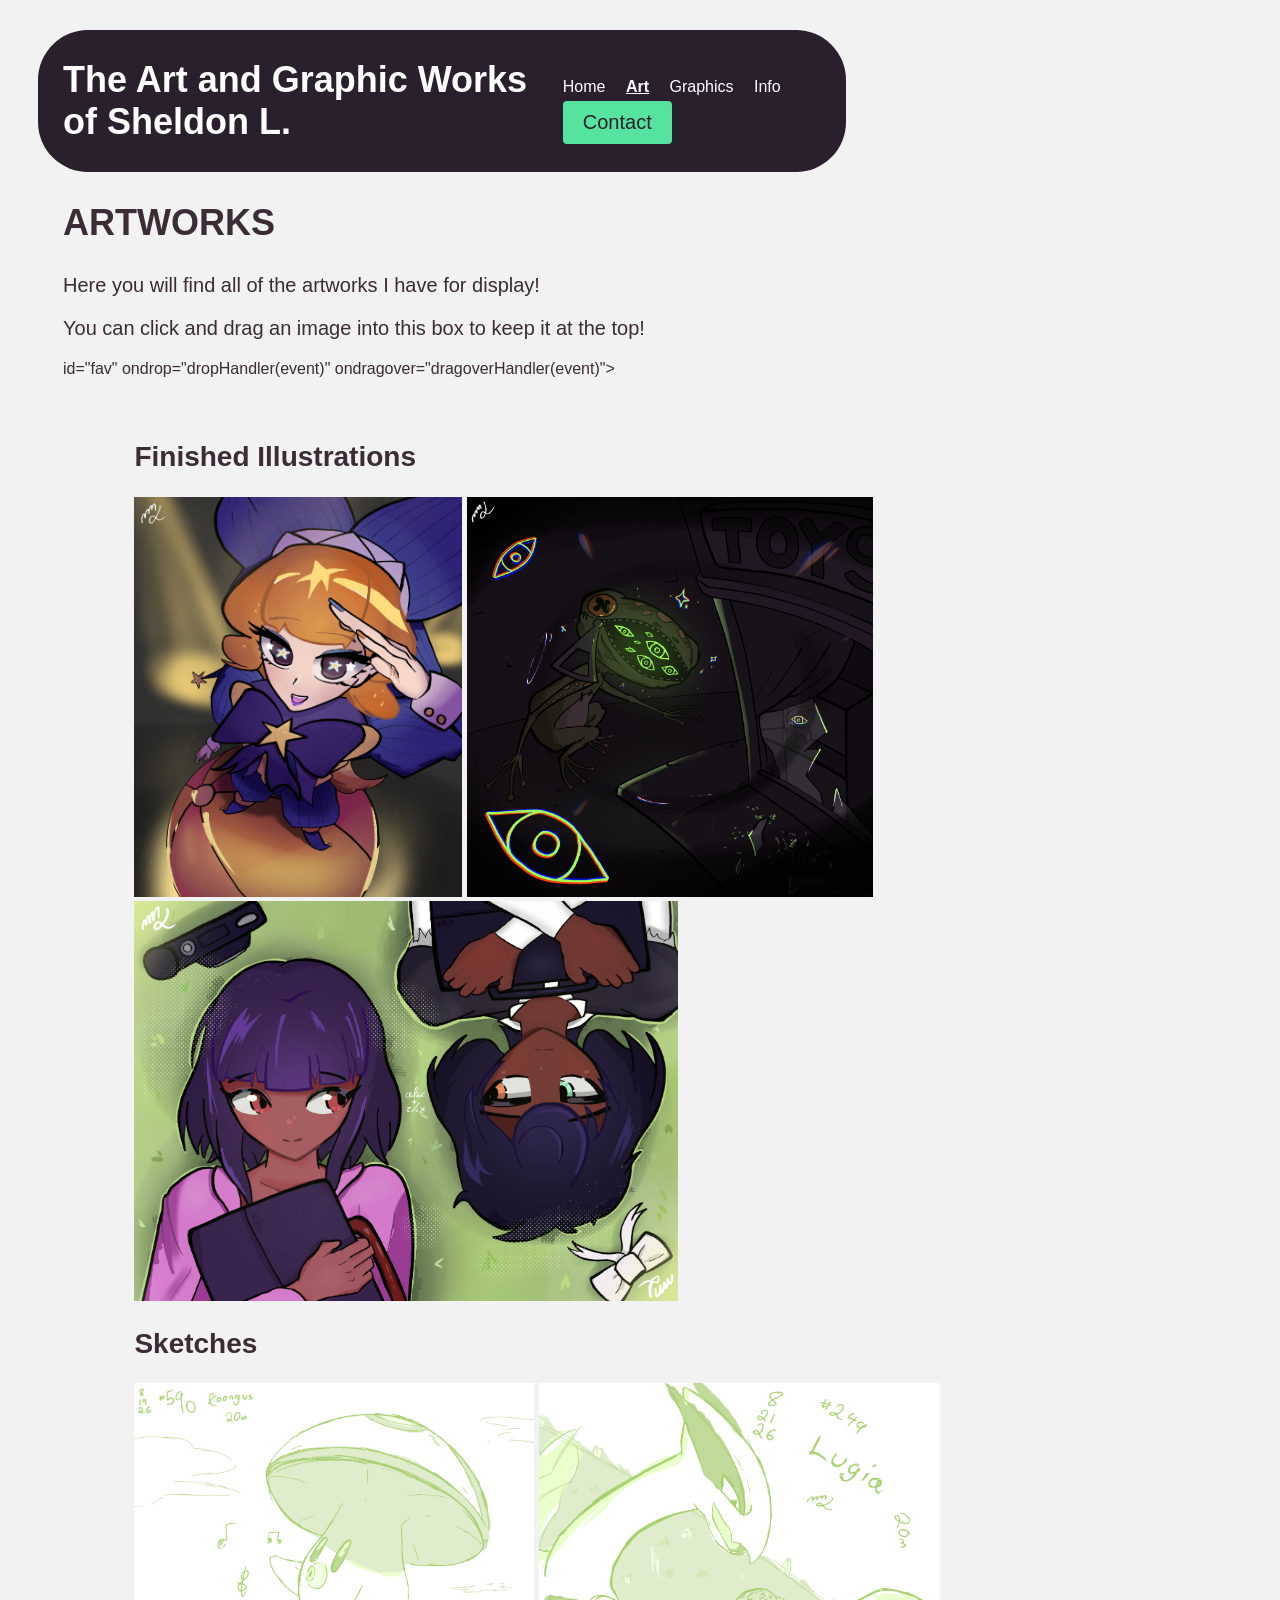
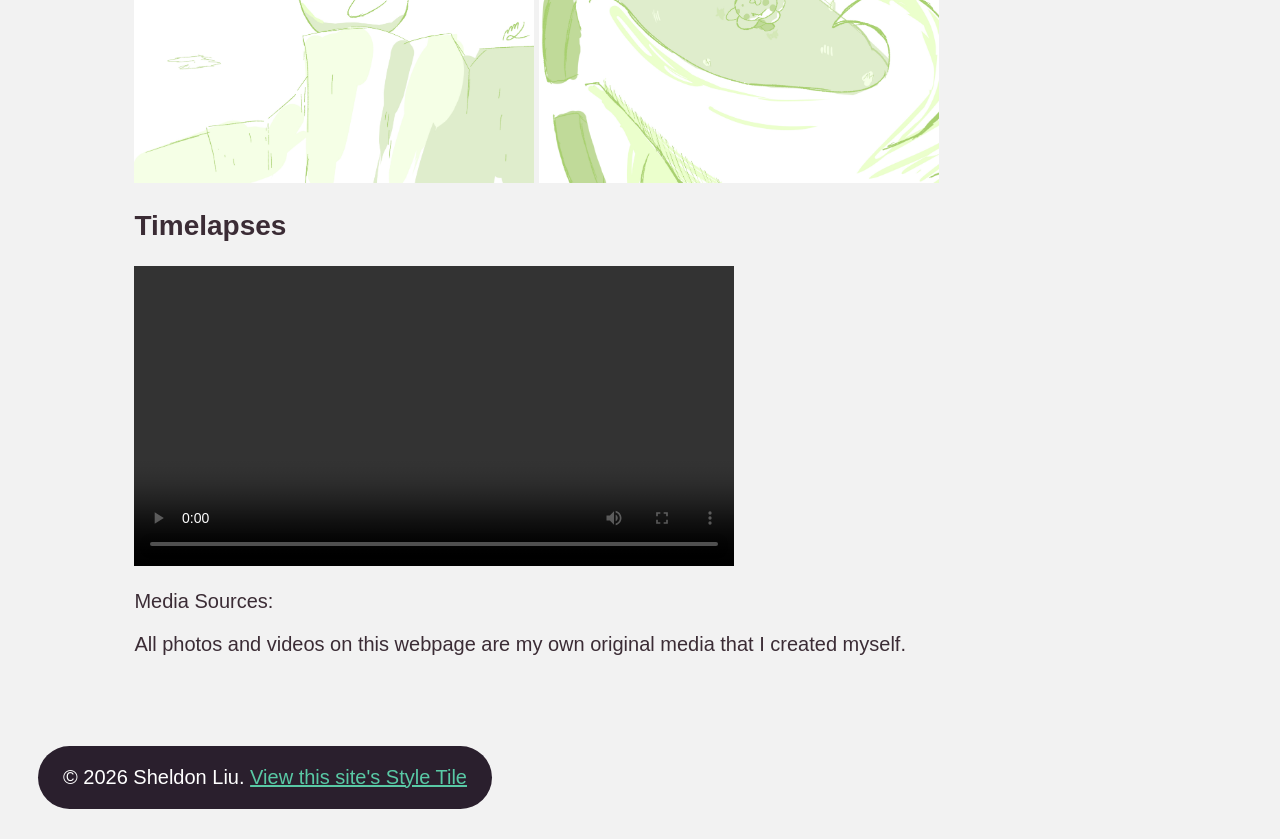
==== art.html @ 351c7ec0 "First test of drag and drop functionality" ====
<!DOCTYPE html>
<html lang="en">
<head>
  <meta charset="UTF-8">
  <title>Artworks - The Art and Graphic Works of Sheldon L.</title>
  <link rel="stylesheet" href="css/style.css">
</head>
<body>

    <a href="#main-content" class="skip-link">Skip to main content</a>
  
<header>
<h1>The Art and Graphic Works of Sheldon L.</h1>
  <nav>
    <a href="index.html">Home</a>
    <a href="art.html" aria-current="page">Art</a>
    <a href="graphic.html">Graphics</a>
    <a href="info.html">Info</a>
    <a href="contact.html" class="cta">Contact</a>
  </nav>
</header>

<section class="description">
  <h1>ARTWORKS</h1>
  <p>Here you will find all of the artworks I have for display!</p> 
  <p>You can click and drag an image into this box to keep it at the top!</p>
  <div> id="fav" ondrop="dropHandler(event)" ondragover="dragoverHandler(event)"></div>
</section>
  
<main id="main-content">
  <h2>Finished Illustrations</h2>
        <img src="assets/Lulu.jpg" alt="An illustration of a anime-style circus actor character balancing on a ball and looking towards the viewer." width="auto" height="400" draggable="true">
        <img src="assets/Soul.jpg" alt="An illustration of a frog-like entity roaming a street." width="auto" height="400" loading="lazy" draggable="true">
        <img src="assets/AriaXia.jpg" alt="An illustration of two anime-style characters laying in a field looking at each other." width="auto" height="400" loading="lazy" draggable="true">
  <h2>Sketches</h2>
        <img src="assets/Foongus.jpg" alt="A sketch of the pokemon Foongus" width="400" loading="lazy">
        <img src="assets/Lugia.jpg" alt="A sketch of the pokemon Lugia" width="400" loading="lazy">
  <h2>Timelapses</h2>
        <video src="assets/Timelapse.mp4" controls width="600" height="auto"></video>

  <p>Media Sources:</p>
  <p>All photos and videos on this webpage are my own original media that I created myself.</p>
</main>

<footer>
  <p>&copy; 2026 Sheldon Liu. <a href="style-tile.html">View this site's Style Tile</a></p>
</footer>

<script>
  function dragstartHandler(ev) {
    ev.dataTransfer.setData("text", ev.target.id);
  }
  function dragoverHandler(ev) {
    ev.preventDefault();
  }
  function dropHandler(ev) {
    ev.preventDefault();
    const data = ev.dataTransfer.getData("text");
    ev.target.appendChild(document.getElementById(data));
  }
    
</script>
  
</body>
</html>
---- css/style.css ----
body {
  font-family: 'Trebuchet MS', sans-serif;
  color: #3B2C35;
  background-color: #F2F2F2;
}

header {
  background-color: #2A1F2D;
  color: #FFFFFF;
  padding: 5px 25px;
  display: flex;
  justify-content: space-between;
  align-items: baseline;
  border-radius: 50px;
  max-width: 60%;
  margin: 30px;
}

header nav a {
  color: #FFFFFF;
  margin-right: 16px;
  text-decoration: none;
  font-weight: normal;
}

nav a[aria-current="page"] {
  font-weight: bold;
  text-decoration: underline;
}

.skip-link {
  position: absolute;
  top: -40px;
  left: -20px;
  background-color: #2A1F2D;
  color: #ffffff;
  padding: 3px 12px 3px 30px;
  z-index: 100;
  border-radius: 50px;
  text-decoration: none;
}

.skip-link:focus {
  top: 0;
}

a:focus {
  outline: 5px solid #59C9A5;
}

h1 {
  font-size: 2.25rem;
}

h2 {
  font-size: 1.75rem;
}

p {
  font-size: 1.25rem;
}

a {
  color: #59C9A5;
}

.description {
  max-width: 60%;
  text-align: left;
  padding: 0px 55px;
}

main {
  max-width: 80%;
  margin: 0 auto;
  padding: 40px 20px;
}

footer {
  background-color: #2A1F2D;
  color: #FFFFFF;
  padding: 0px 25px;
  border-radius: 50px;
  display: flex;
  align-items: baseline;
  width: fit-content;
  margin: 30px;
}

.cta {
  display: inline-block;
  background-color: #56E39F;
  color: #2A1F2D;
  font-size: 1.25rem;
  padding: 10px 20px;
  border-radius: 4px;
  margin-top: 5px;
}

table {
  border-collapse: collapse;
  max-width: 100%;
}

th, td {
  border: 2px solid #2A1F2D;
  padding: 1rem;
  text-align: left;
}

th {
  background-color: #2A1F2D;
  color: #ffffff;
}

tbody tr:nth-child(odd) {
  background-color: #d6d6d6;
}

label {
  display: block;
  margin-top: 1.5rem;
  font-weight: bold;
}

input, textarea {
  display: block;
  margin-top: 0.25rem;
  width: 100%;
  max-width: 480px;
}

button[type="submit"] {
  display: block;
  background-color: #56E39F;
  color: #2A1F2D;
  font-size: 1.75rem;
  padding: 16px 32px;
  border: none;
  border-radius: 4px;
  margin: 2rem auto;
  font-weight: bold;
  text-decoration: underline;
}

form {
  background-color: #3B2C35;
  color: #ffffff;
  padding: 30px;
  border-radius: 8px;
  max-width: 480px;
  margin: 0 auto;
}

.swatch {
  display: inline-block;
  width: 200px;
  height: 50px;
  margin-bottom: 8px;
  border-radius: 4px;
  vertical-align: top;
}

.swatch-primary { background-color: #2A1F2D; }
.swatch-neutral { background-color: #3B2C35; }
.swatch-accent { background-color: #59C9A5; }
.swatch-cta { background-color: #56E39F; }
.swatch-table { background-color: #D6D6D6; }

.type-sample-h1 { font-size: 2.25rem; }
.type-sample-h2 { font-size: 1.75rem; }
.type-sample-body { font-size: 1.25rem; }
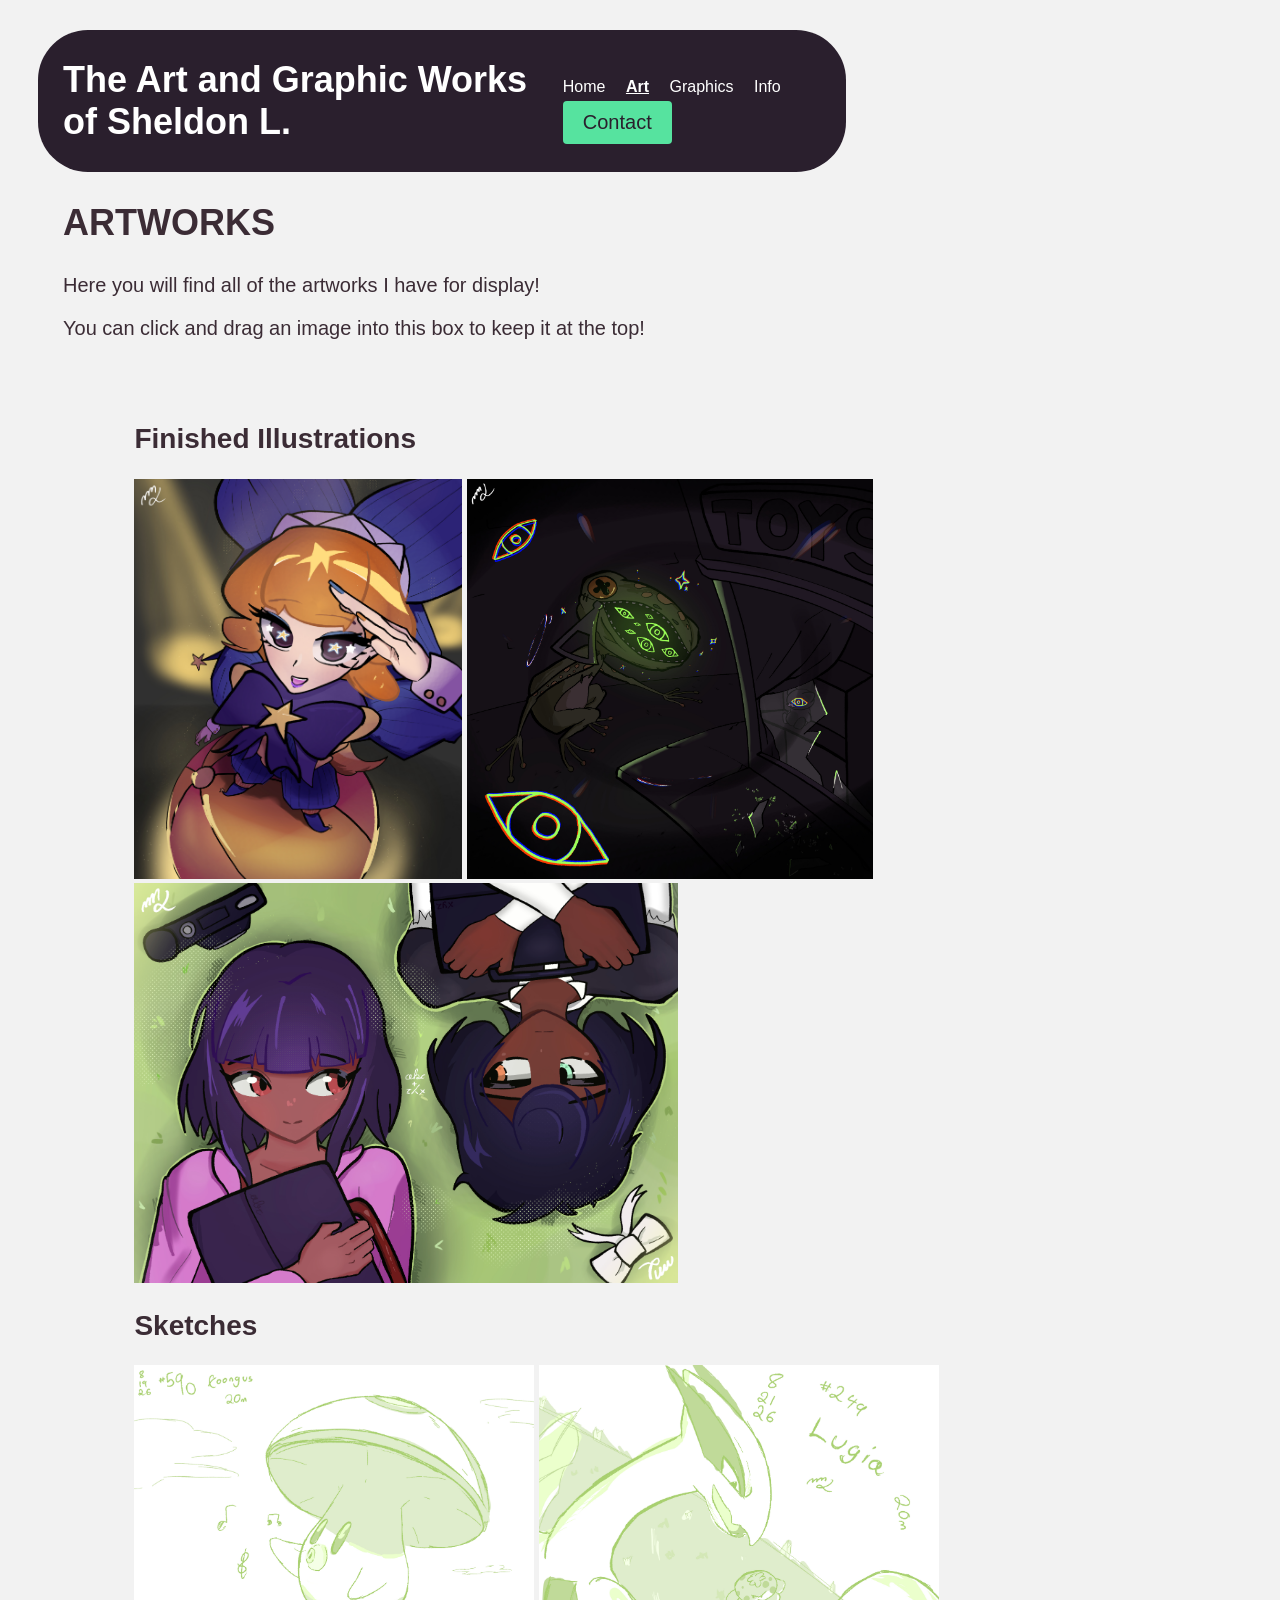
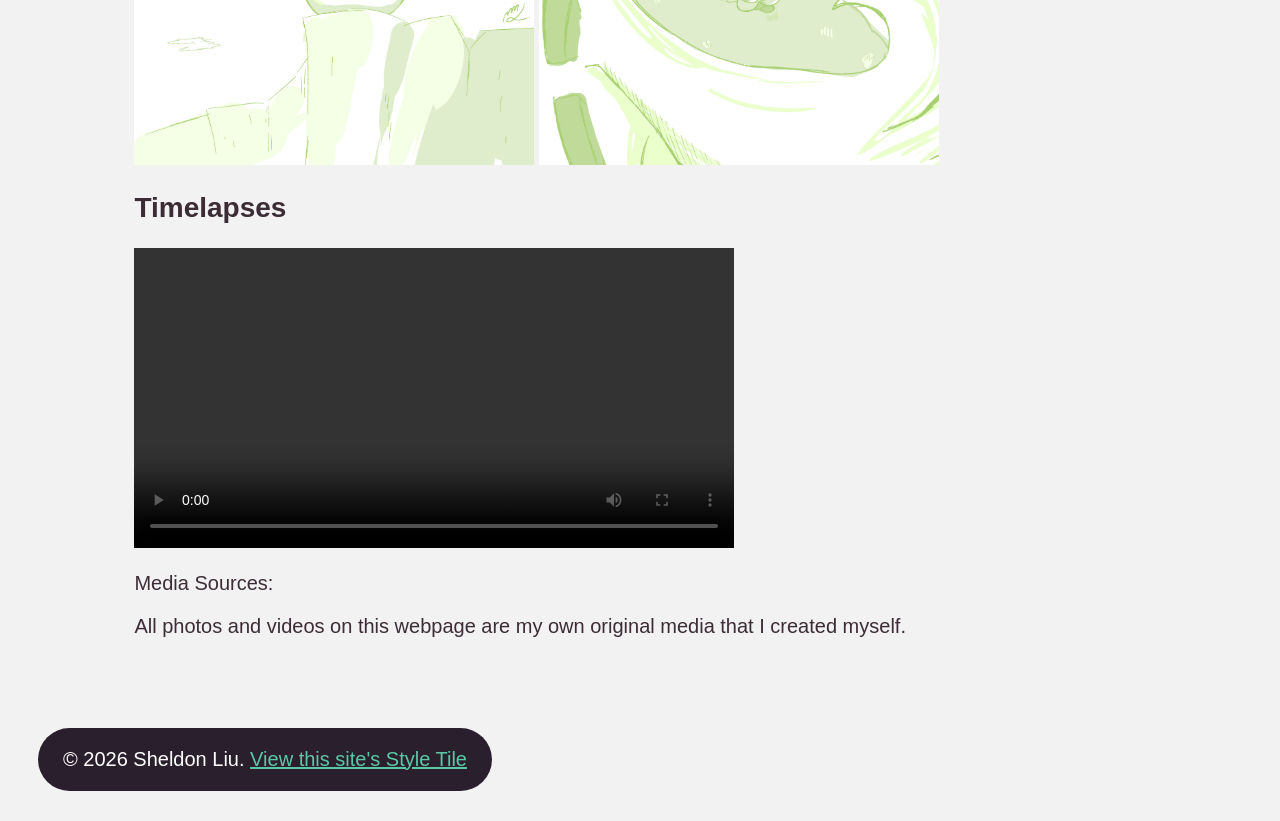
==== commit 07aaa354: "typo fix" ====
--- a/art.html
+++ b/art.html
@@ -24,7 +24,7 @@
   <h1>ARTWORKS</h1>
   <p>Here you will find all of the artworks I have for display!</p> 
   <p>You can click and drag an image into this box to keep it at the top!</p>
-  <div> id="fav" ondrop="dropHandler(event)" ondragover="dragoverHandler(event)"></div>
+  <div id="fav" ondrop="dropHandler(event)" ondragover="dragoverHandler(event)"></div>
 </section>
   
 <main id="main-content">
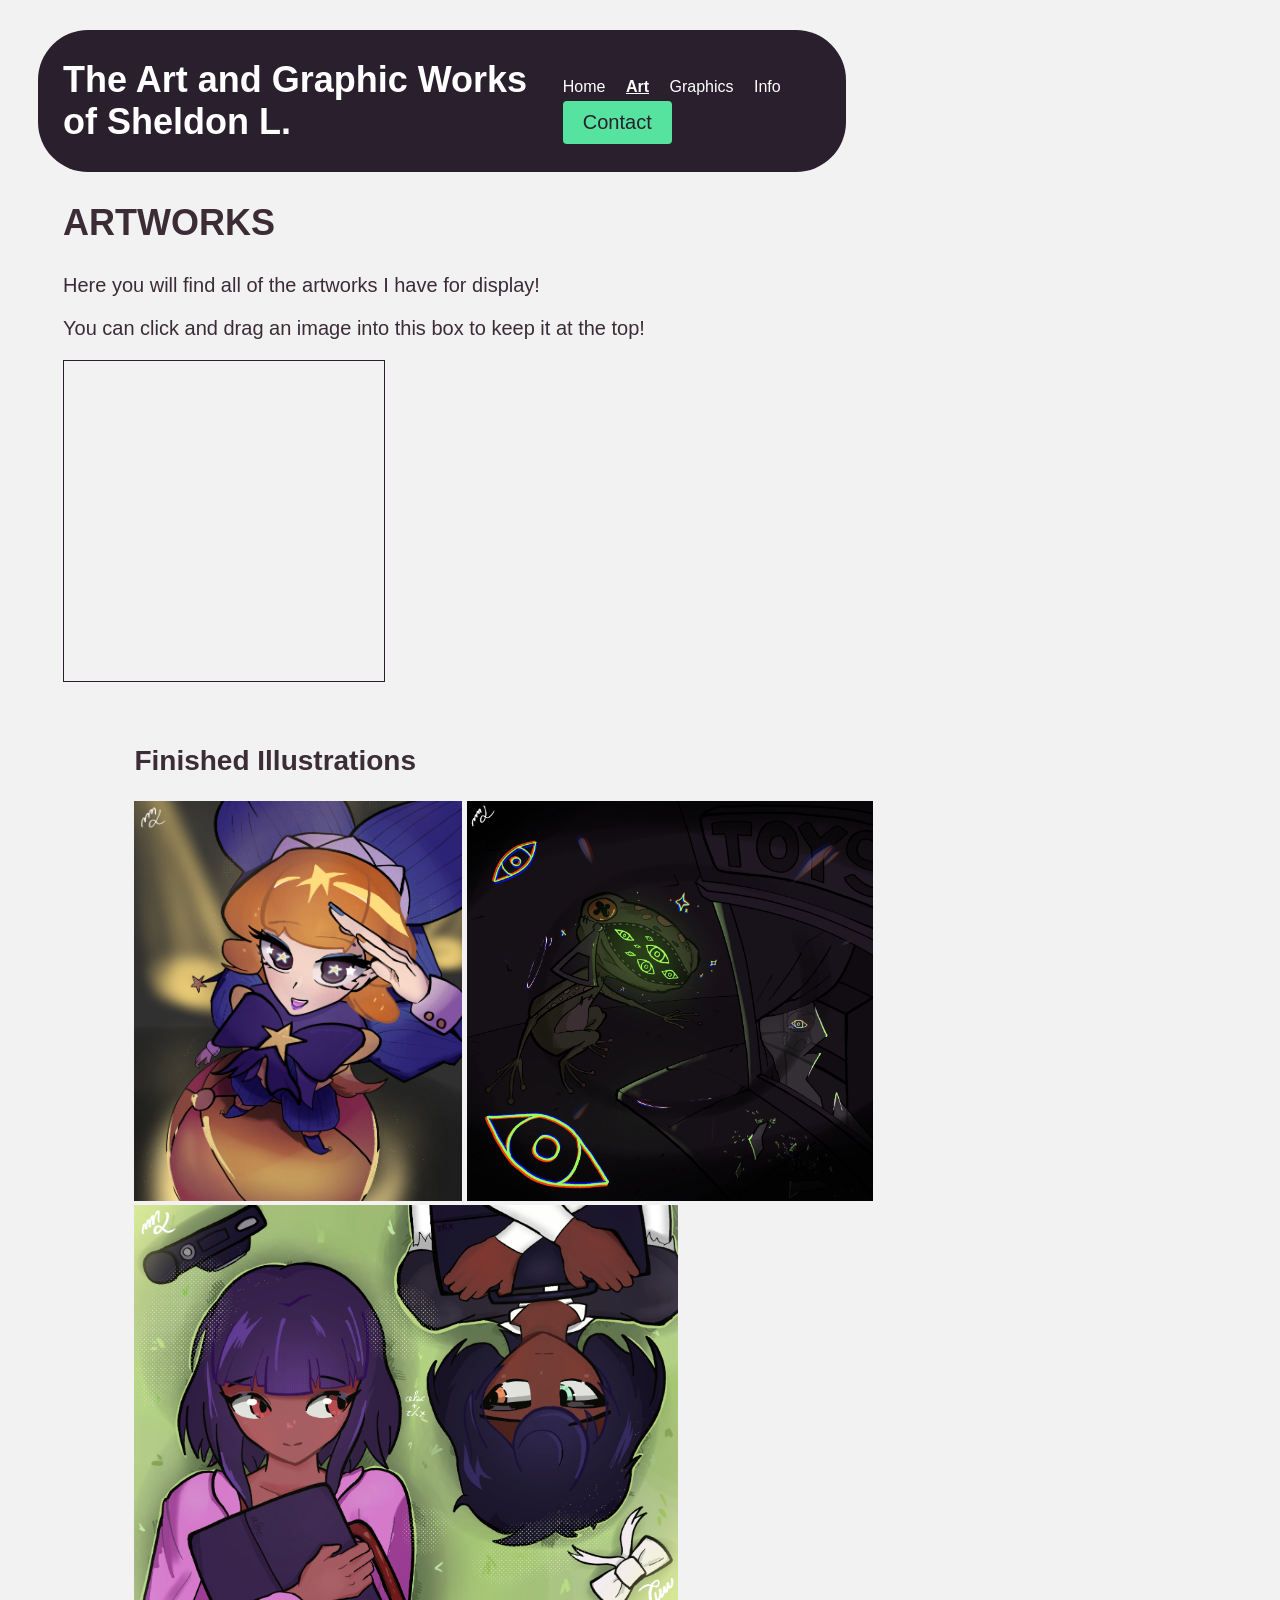
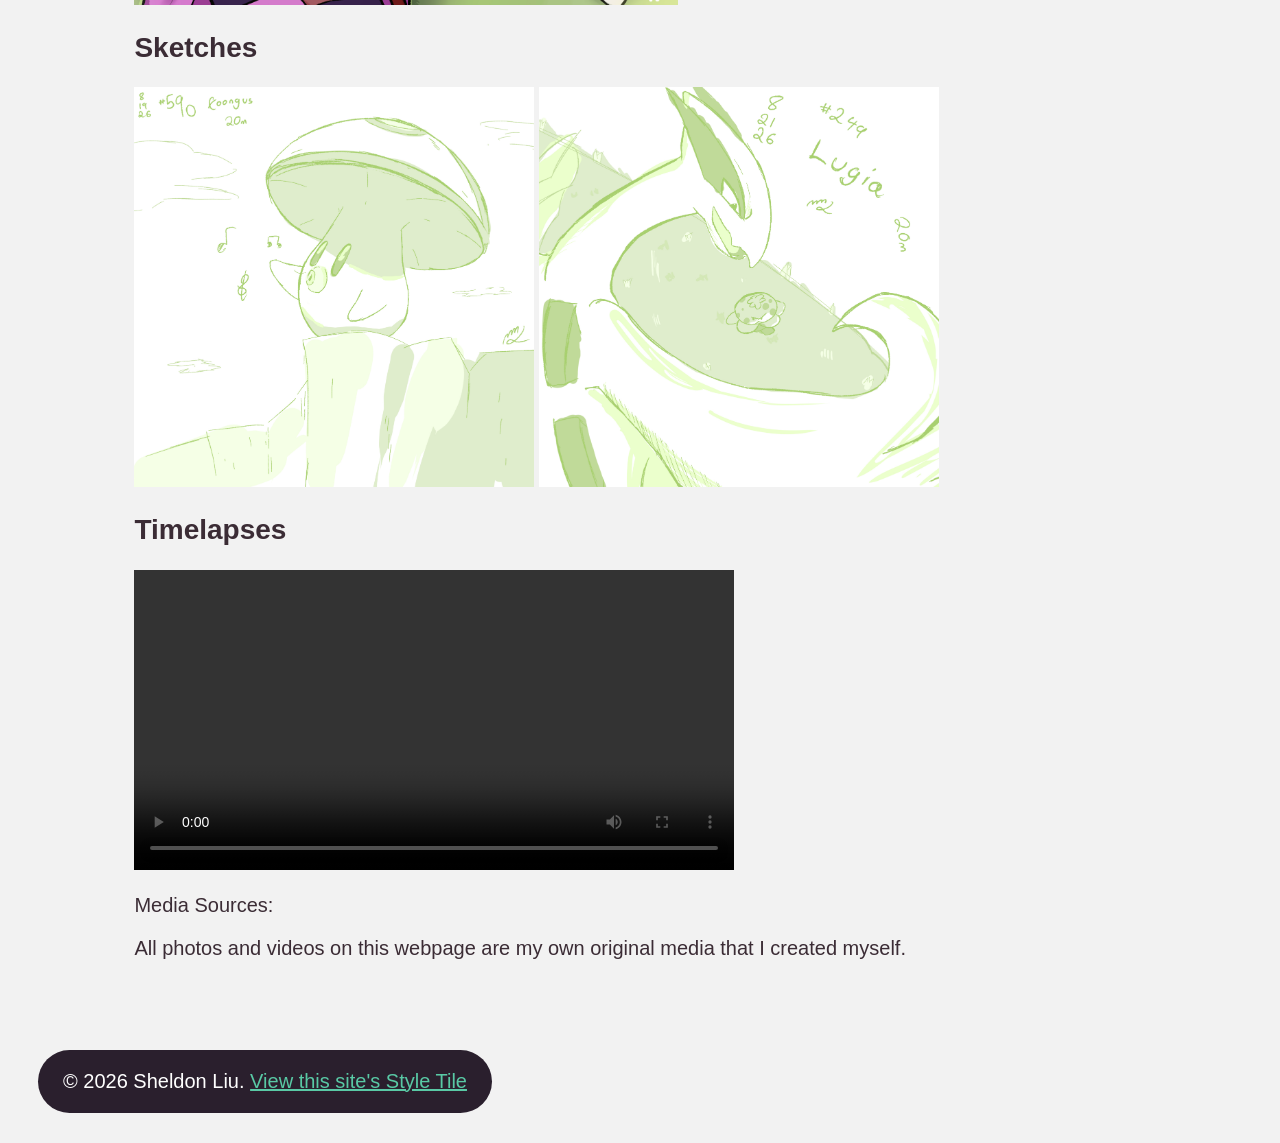
==== commit c1afd9d3: "Update img tags" ====
--- a/art.html
+++ b/art.html
@@ -29,9 +29,12 @@
   
 <main id="main-content">
   <h2>Finished Illustrations</h2>
-        <img src="assets/Lulu.jpg" alt="An illustration of a anime-style circus actor character balancing on a ball and looking towards the viewer." width="auto" height="400" draggable="true">
-        <img src="assets/Soul.jpg" alt="An illustration of a frog-like entity roaming a street." width="auto" height="400" loading="lazy" draggable="true">
-        <img src="assets/AriaXia.jpg" alt="An illustration of two anime-style characters laying in a field looking at each other." width="auto" height="400" loading="lazy" draggable="true">
+        <img src="assets/Lulu.jpg" alt="An illustration of a anime-style circus actor character balancing on a ball and looking towards the viewer." width="auto" height="400"
+          draggable="true" ondragstart="dragstartHandler(event)">
+        <img src="assets/Soul.jpg" alt="An illustration of a frog-like entity roaming a street." width="auto" height="400" loading="lazy" 
+          draggable="true" ondragstart="dragstartHandler(event)">
+        <img src="assets/AriaXia.jpg" alt="An illustration of two anime-style characters laying in a field looking at each other." width="auto" height="400" loading="lazy" 
+          draggable="true" ondragstart="dragstartHandler(event)">
   <h2>Sketches</h2>
         <img src="assets/Foongus.jpg" alt="A sketch of the pokemon Foongus" width="400" loading="lazy">
         <img src="assets/Lugia.jpg" alt="A sketch of the pokemon Lugia" width="400" loading="lazy">
--- a/css/style.css
+++ b/css/style.css
@@ -161,6 +161,13 @@
   vertical-align: top;
 }
 
+div#fav {
+  width: 300px;
+  height: 300px;
+  padding: 10px;
+  border: 1px solid #2A1F2D
+}
+
 .swatch-primary { background-color: #2A1F2D; }
 .swatch-neutral { background-color: #3B2C35; }
 .swatch-accent { background-color: #59C9A5; }
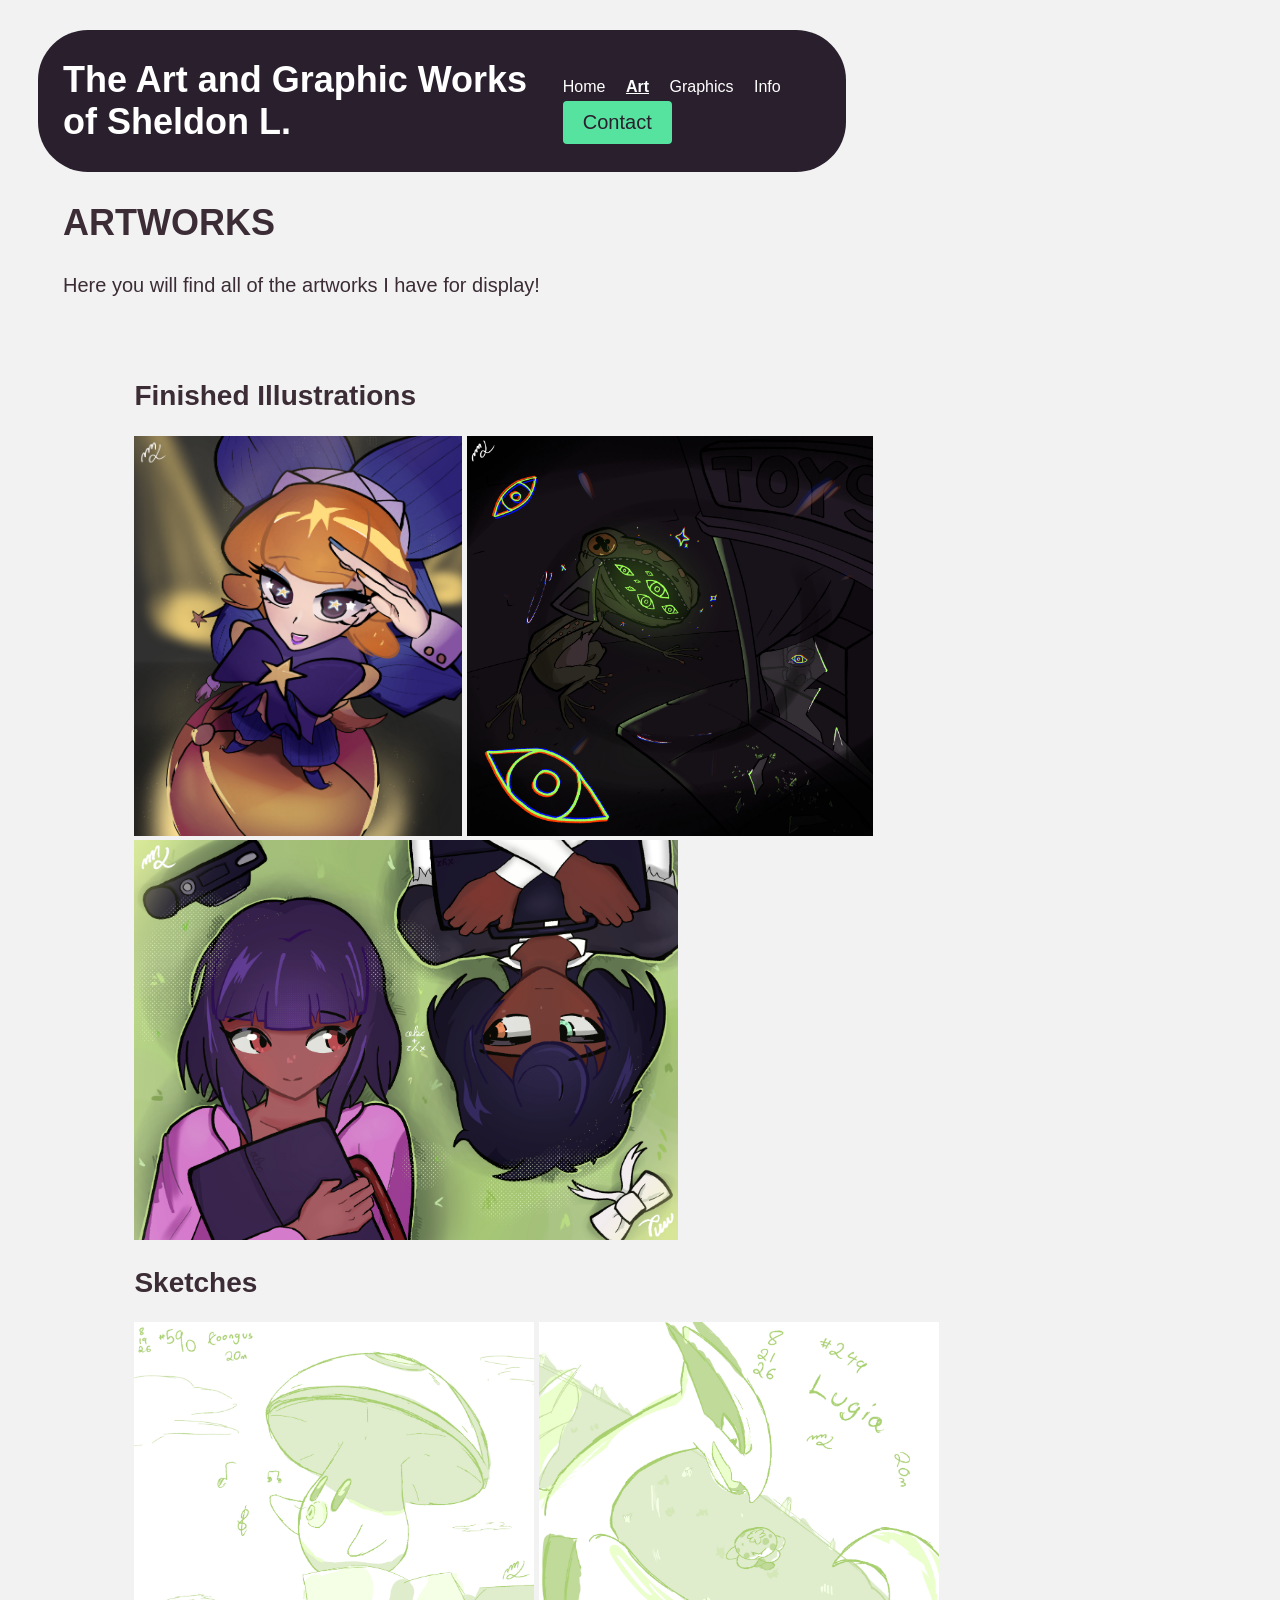
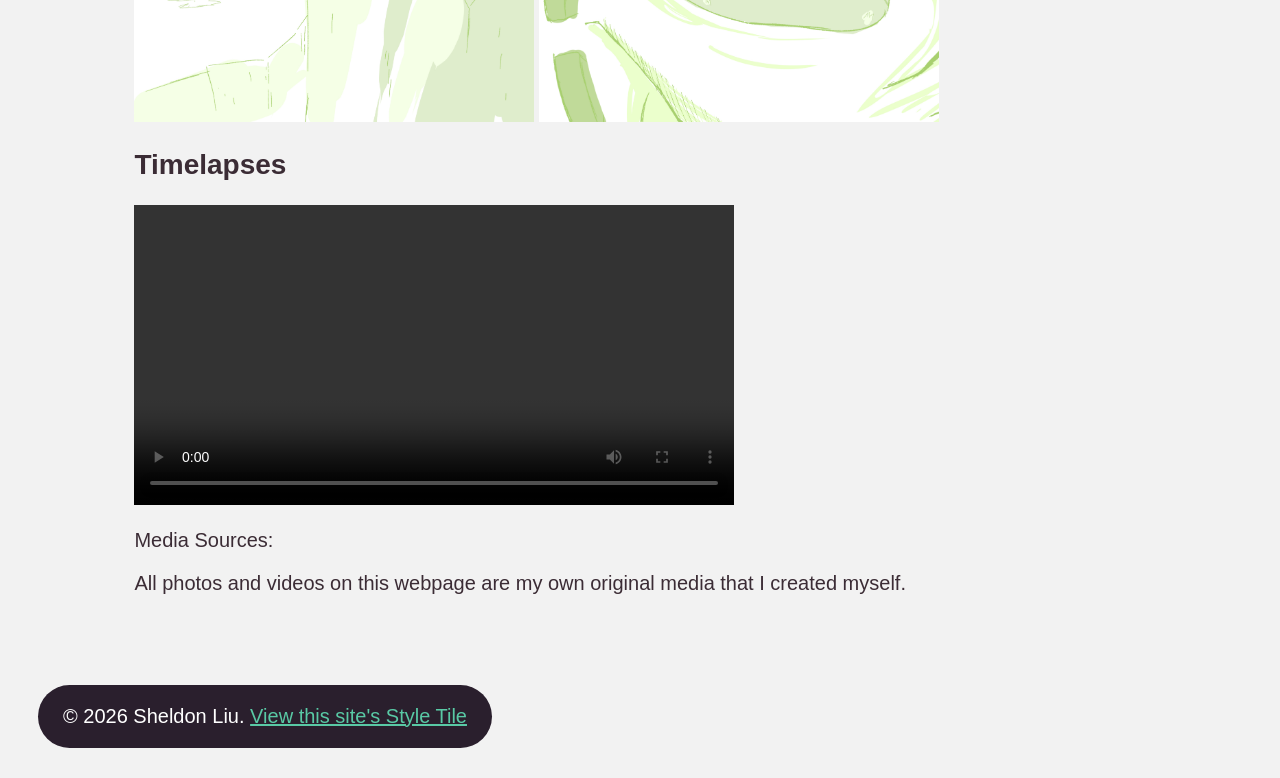
==== commit 3f995163: "remove drag and drop" ====
--- a/art.html
+++ b/art.html
@@ -23,18 +23,13 @@
 <section class="description">
   <h1>ARTWORKS</h1>
   <p>Here you will find all of the artworks I have for display!</p> 
-  <p>You can click and drag an image into this box to keep it at the top!</p>
-  <div id="fav" ondrop="dropHandler(event)" ondragover="dragoverHandler(event)"></div>
 </section>
   
 <main id="main-content">
   <h2>Finished Illustrations</h2>
-        <img src="assets/Lulu.jpg" alt="An illustration of a anime-style circus actor character balancing on a ball and looking towards the viewer." width="auto" height="400"
-          draggable="true" ondragstart="dragstartHandler(event)">
-        <img src="assets/Soul.jpg" alt="An illustration of a frog-like entity roaming a street." width="auto" height="400" loading="lazy" 
-          draggable="true" ondragstart="dragstartHandler(event)">
-        <img src="assets/AriaXia.jpg" alt="An illustration of two anime-style characters laying in a field looking at each other." width="auto" height="400" loading="lazy" 
-          draggable="true" ondragstart="dragstartHandler(event)">
+        <img id="img1" src="assets/Lulu.jpg" alt="An illustration of a anime-style circus actor character balancing on a ball and looking towards the viewer." width="auto" height="400">
+        <img id="img2" src="assets/Soul.jpg" alt="An illustration of a frog-like entity roaming a street." width="auto" height="400" loading="lazy">
+        <img id="img3" src="assets/AriaXia.jpg" alt="An illustration of two anime-style characters laying in a field looking at each other." width="auto" height="400" loading="lazy">
   <h2>Sketches</h2>
         <img src="assets/Foongus.jpg" alt="A sketch of the pokemon Foongus" width="400" loading="lazy">
         <img src="assets/Lugia.jpg" alt="A sketch of the pokemon Lugia" width="400" loading="lazy">
@@ -48,21 +43,6 @@
 <footer>
   <p>&copy; 2026 Sheldon Liu. <a href="style-tile.html">View this site's Style Tile</a></p>
 </footer>
-
-<script>
-  function dragstartHandler(ev) {
-    ev.dataTransfer.setData("text", ev.target.id);
-  }
-  function dragoverHandler(ev) {
-    ev.preventDefault();
-  }
-  function dropHandler(ev) {
-    ev.preventDefault();
-    const data = ev.dataTransfer.getData("text");
-    ev.target.appendChild(document.getElementById(data));
-  }
-    
-</script>
   
 </body>
 </html>
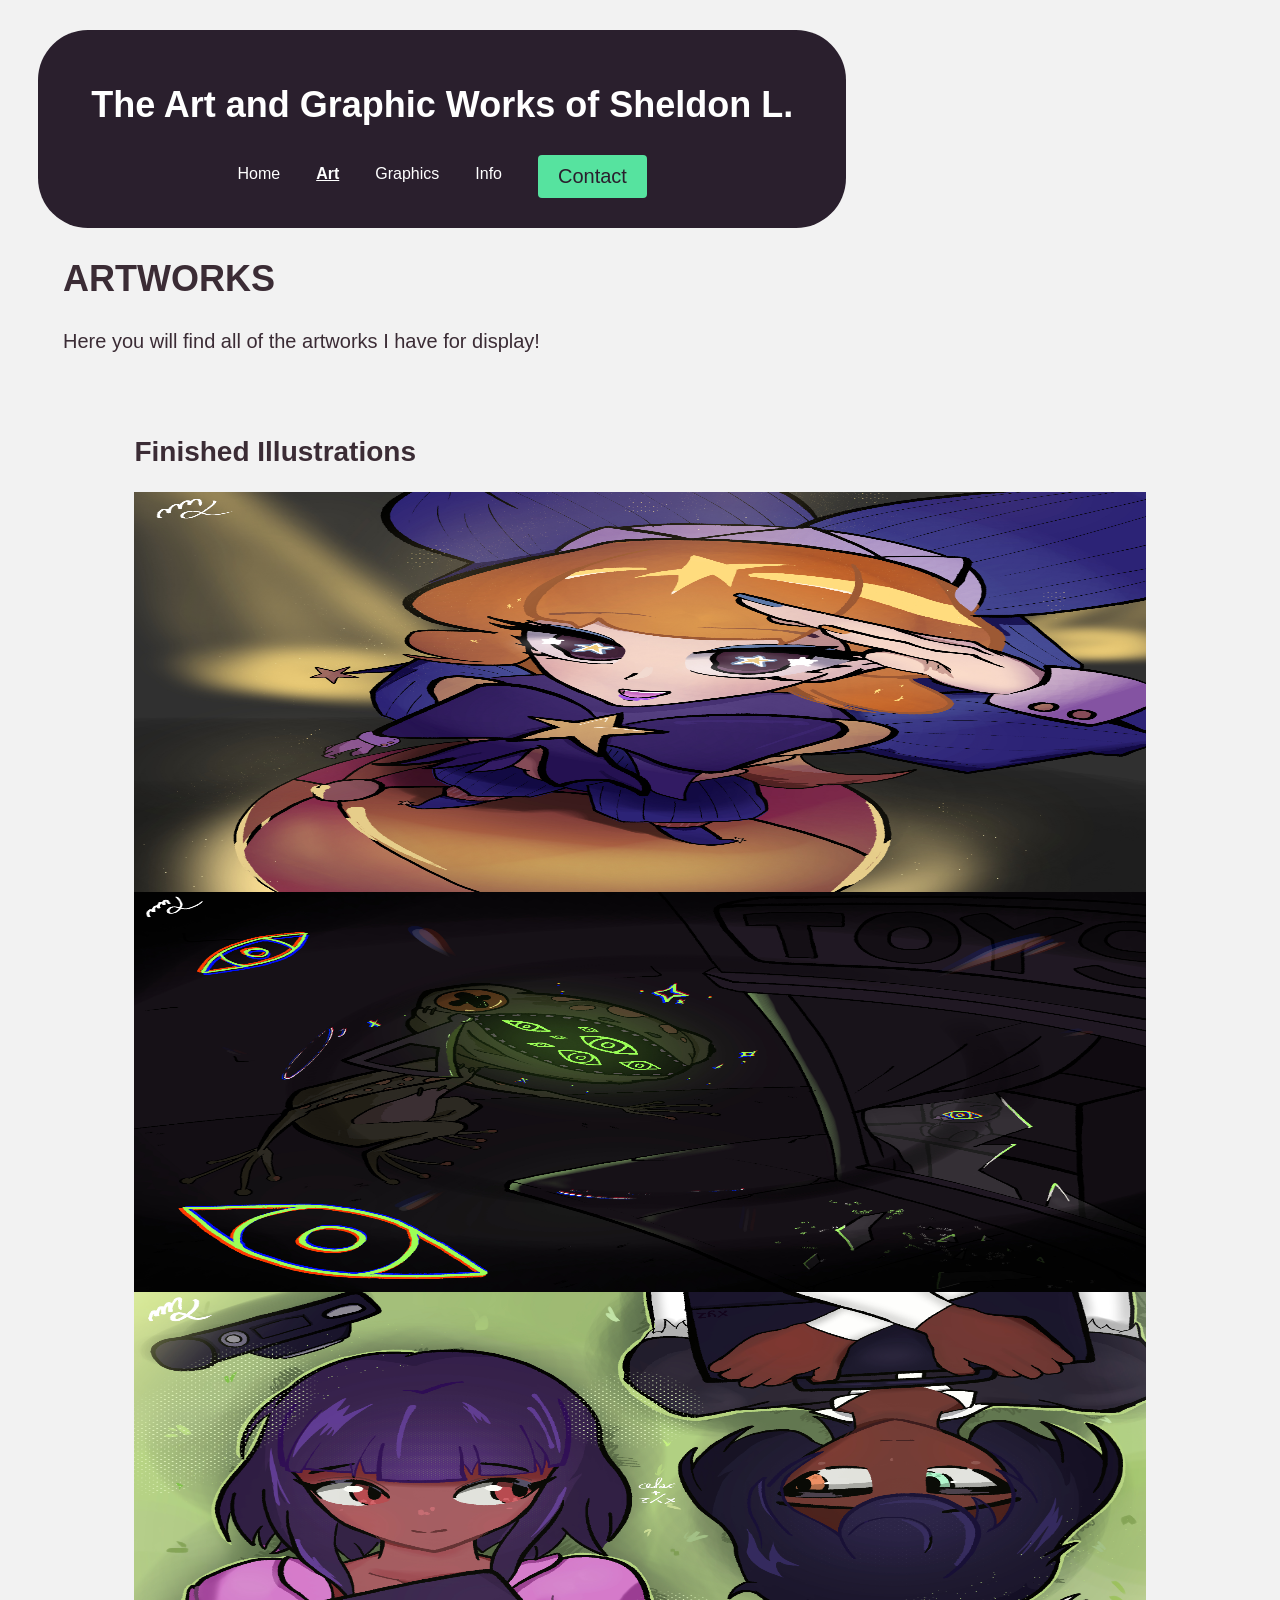
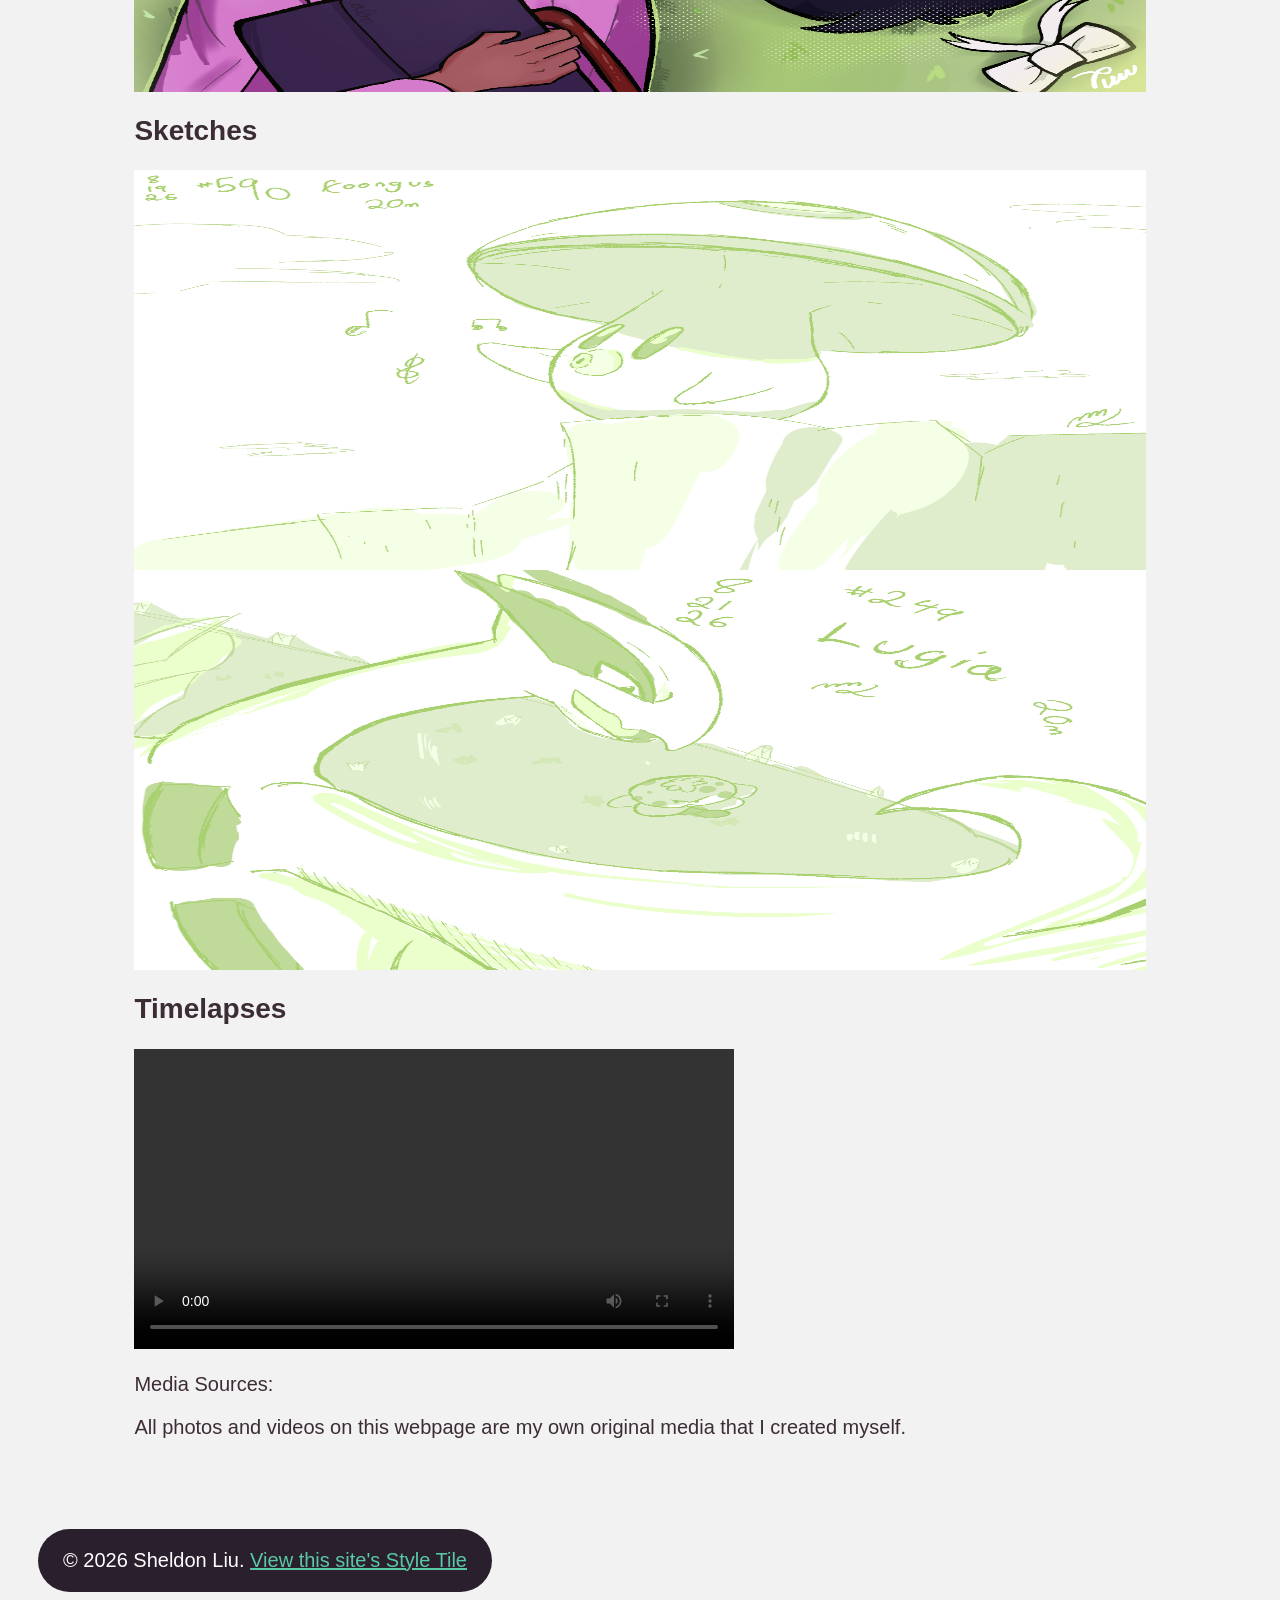
==== commit b9f03917: "Update art.html" ====
--- a/art.html
+++ b/art.html
@@ -3,6 +3,7 @@
 <head>
   <meta charset="UTF-8">
   <title>Artworks - The Art and Graphic Works of Sheldon L.</title>
+  <meta name="viewport" content="width=device-width, initial-scale=1">
   <link rel="stylesheet" href="css/style.css">
 </head>
 <body>
@@ -27,12 +28,12 @@
   
 <main id="main-content">
   <h2>Finished Illustrations</h2>
-        <img id="img1" src="assets/Lulu.jpg" alt="An illustration of a anime-style circus actor character balancing on a ball and looking towards the viewer." width="auto" height="400">
-        <img id="img2" src="assets/Soul.jpg" alt="An illustration of a frog-like entity roaming a street." width="auto" height="400" loading="lazy">
-        <img id="img3" src="assets/AriaXia.jpg" alt="An illustration of two anime-style characters laying in a field looking at each other." width="auto" height="400" loading="lazy">
+        <img id="img1" src="assets/Lulu.jpg" alt="An illustration of a anime-style circus actor character balancing on a ball and looking towards the viewer.">
+        <img id="img2" src="assets/Soul.jpg" alt="An illustration of a frog-like entity roaming a street." loading="lazy">
+        <img id="img3" src="assets/AriaXia.jpg" alt="An illustration of two anime-style characters laying in a field looking at each other." loading="lazy">
   <h2>Sketches</h2>
-        <img src="assets/Foongus.jpg" alt="A sketch of the pokemon Foongus" width="400" loading="lazy">
-        <img src="assets/Lugia.jpg" alt="A sketch of the pokemon Lugia" width="400" loading="lazy">
+        <img src="assets/Foongus.jpg" alt="A sketch of the pokemon Foongus" loading="lazy">
+        <img src="assets/Lugia.jpg" alt="A sketch of the pokemon Lugia" loading="lazy">
   <h2>Timelapses</h2>
         <video src="assets/Timelapse.mp4" controls width="600" height="auto"></video>
 
--- a/css/style.css
+++ b/css/style.css
@@ -7,13 +7,32 @@
 header {
   background-color: #2A1F2D;
   color: #FFFFFF;
-  padding: 5px 25px;
+  padding: 30px 25px;
   display: flex;
   justify-content: space-between;
-  align-items: baseline;
+  align-items: center;
   border-radius: 50px;
-  max-width: 60%;
+  max-width: 100%;
   margin: 30px;
+  flex-direction: column;
+}
+
+nav {
+  display: flex;
+  flex-direction: column;
+  gap: 20px;
+  align-items: center;
+}
+
+@media (min-width: 1200px) {
+  nav {
+    flex-direction: row;
+    align-items: center;
+  }
+
+  header {
+    max-width: 60%;
+  }
 }
 
 header nav a {
@@ -75,6 +94,14 @@
   margin: 0 auto;
   padding: 40px 20px;
 }
+
+img {
+  width: 100%;
+  height: auto;
+  max-height: 400px;
+  display: block;
+}
+  
 
 footer {
   background-color: #2A1F2D;
@@ -88,18 +115,29 @@
 }
 
 .cta {
-  display: inline-block;
+  display: block;
+  width: max-content;
   background-color: #56E39F;
   color: #2A1F2D;
   font-size: 1.25rem;
   padding: 10px 20px;
   border-radius: 4px;
-  margin-top: 5px;
+  margin-top: 5px auto 0 auto;
+  margin: 5px auto 0 auto;
 }
 
 table {
+  width: 100%;
   border-collapse: collapse;
   max-width: 100%;
+  table-layout: fixed;
+}
+
+table img {
+  width: 100%;
+  max-width: 100%;
+  height: auto;
+  display: block;
 }
 
 th, td {
@@ -107,6 +145,7 @@
   padding: 1rem;
   text-align: left;
 }
+
 
 th {
   background-color: #2A1F2D;
@@ -161,13 +200,6 @@
   vertical-align: top;
 }
 
-div#fav {
-  width: 300px;
-  height: 300px;
-  padding: 10px;
-  border: 1px solid #2A1F2D
-}
-
 .swatch-primary { background-color: #2A1F2D; }
 .swatch-neutral { background-color: #3B2C35; }
 .swatch-accent { background-color: #59C9A5; }
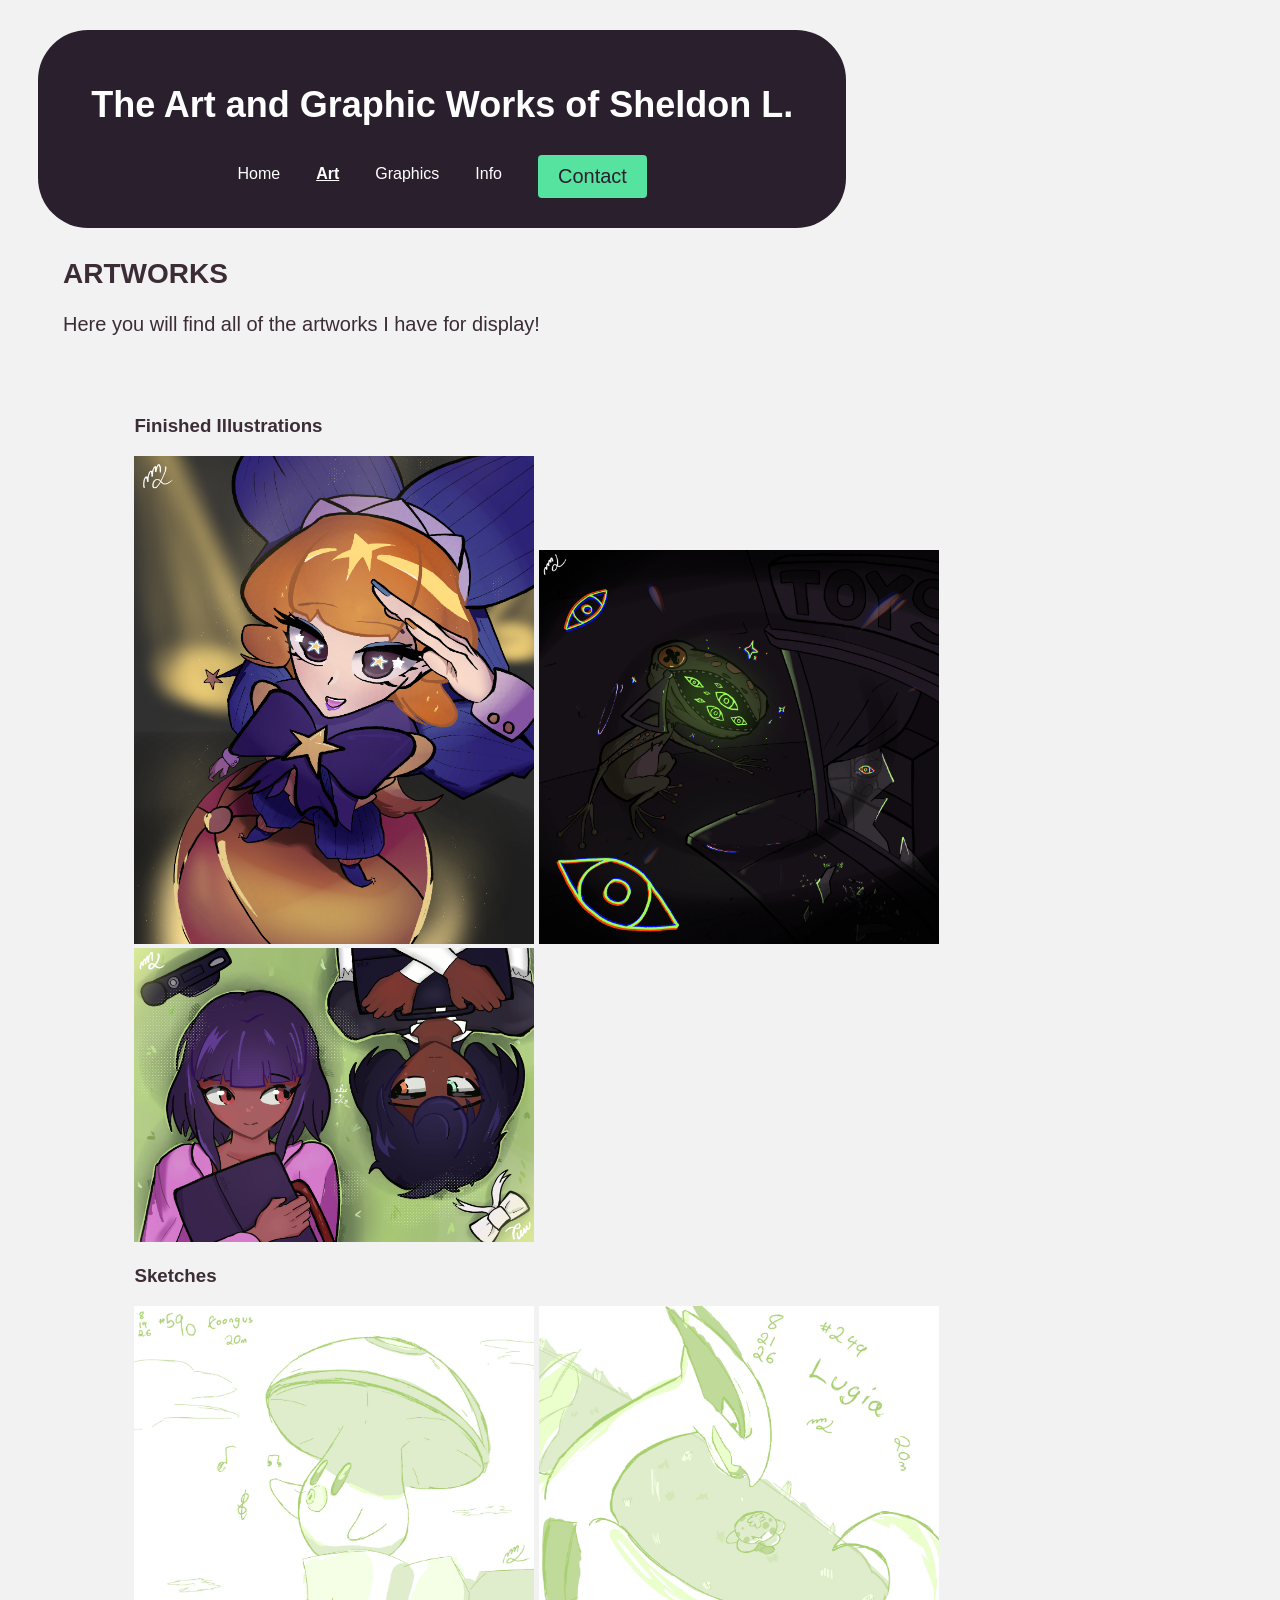
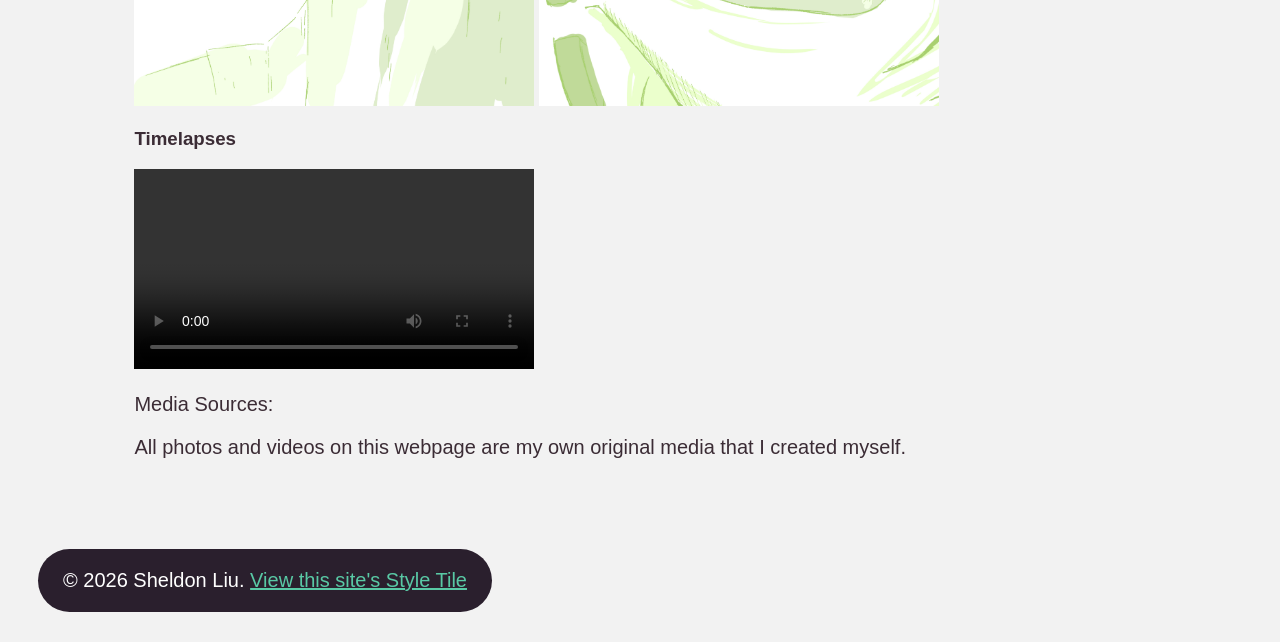
==== commit f005a95a: "SEO Accessibility pass" ====
--- a/art.html
+++ b/art.html
@@ -2,8 +2,9 @@
 <html lang="en">
 <head>
   <meta charset="UTF-8">
-  <title>Artworks - The Art and Graphic Works of Sheldon L.</title>
+  <title>Artworks | The Art and Graphic Works of Sheldon L.</title>
   <meta name="viewport" content="width=device-width, initial-scale=1">
+  <meta name="description" content="Sharp and colorful artworks created from the hands of Sheldon L. View all types of their artworks here.">
   <link rel="stylesheet" href="css/style.css">
 </head>
 <body>
@@ -22,19 +23,19 @@
 </header>
 
 <section class="description">
-  <h1>ARTWORKS</h1>
+  <h2>ARTWORKS</h2>
   <p>Here you will find all of the artworks I have for display!</p> 
 </section>
   
 <main id="main-content">
-  <h2>Finished Illustrations</h2>
+  <h3>Finished Illustrations</h3>
         <img id="img1" src="assets/Lulu.jpg" alt="An illustration of a anime-style circus actor character balancing on a ball and looking towards the viewer.">
         <img id="img2" src="assets/Soul.jpg" alt="An illustration of a frog-like entity roaming a street." loading="lazy">
         <img id="img3" src="assets/AriaXia.jpg" alt="An illustration of two anime-style characters laying in a field looking at each other." loading="lazy">
-  <h2>Sketches</h2>
+  <h3>Sketches</h3>
         <img src="assets/Foongus.jpg" alt="A sketch of the pokemon Foongus" loading="lazy">
         <img src="assets/Lugia.jpg" alt="A sketch of the pokemon Lugia" loading="lazy">
-  <h2>Timelapses</h2>
+  <h3>Timelapses</h3>
         <video src="assets/Timelapse.mp4" controls width="600" height="auto"></video>
 
   <p>Media Sources:</p>
--- a/css/style.css
+++ b/css/style.css
@@ -31,6 +31,7 @@
   }
 
   header {
+    width: 60%;
     max-width: 60%;
   }
 }
@@ -95,11 +96,10 @@
   padding: 40px 20px;
 }
 
-img {
-  width: 100%;
+img, video {
+  width: 100%;
+  max-width: 400px;
   height: auto;
-  max-height: 400px;
-  display: block;
 }
   
 
